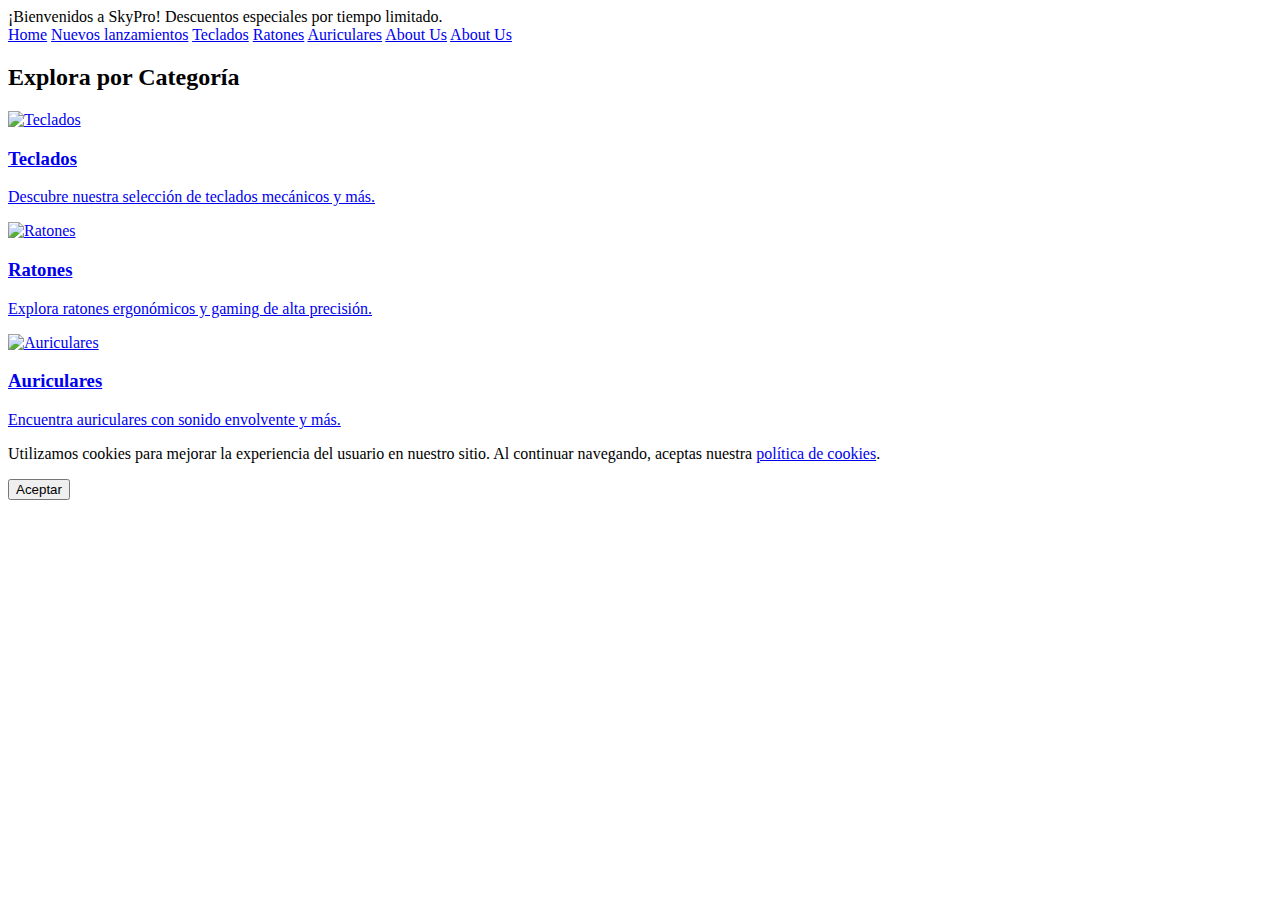
==== html/index.html @ 238f9be0 "web inicial" ====
<!DOCTYPE html>
<html lang="en">
<head>
    <meta charset="UTF-8">
    <meta name="viewport" content="width=device-width, initial-scale=1.0">
    <title>Skypro</title>
    <link rel="stylesheet" href="style.css">
</head>
<body>
    <div class="banner-dinamico">
        <span class="banner-text">¡Bienvenidos a SkyPro! Descuentos especiales por tiempo limitado.</span>
    </div>
    
    <div class="menu">
        <a href="index.html">Home</a>
        <a href="index.html">Nuevos lanzamientos</a>
        <a href="teclados.html">Teclados</a>
        <a href="ratones.html">Ratones</a>
        <a href="#auriculares">Auriculares</a>
        <a href="about.html">About Us</a>
        <a href="about.html">About Us</a>
    </div>
    
    <div class="categorias">
        <h2 class="titulo-categorias">Explora por Categoría</h2>
        <div class="contenedor-categorias">
            <a href="teclados.html" class="categoria">
                <img src="https://via.placeholder.com/200" alt="Teclados" class="imagen-categoria">
                <div class="overlay">
                    <h3>Teclados</h3>
                    <p>Descubre nuestra selección de teclados mecánicos y más.</p>
                </div>
            </a>
            <a href="ratones.html" class="categoria">
                <img src="ratonHome.png" alt="Ratones" class="imagen-raton">
                <div class="overlay">
                    <h3>Ratones</h3>
                    <p>Explora ratones ergonómicos y gaming de alta precisión.</p>
                </div>
            </a>
            <a href="auriculares.html" class="categoria">
                <img src="https://via.placeholder.com/200" alt="Auriculares" class="imagen-categoria">
                <div class="overlay">
                    <h3>Auriculares</h3>
                    <p>Encuentra auriculares con sonido envolvente y más.</p>
                </div>
            </a>
        </div>
        <div class="cookies-banner" id="cookies-banner">
            <p>
                Utilizamos cookies para mejorar la experiencia del usuario en nuestro sitio. 
                Al continuar navegando, aceptas nuestra <a href="cookies.html">política de cookies</a>.
            </p>
            <button id="accept-cookies">Aceptar</button>
        </div>
    </div>
    <script>
        function cerrarBanner() {
            document.querySelector('.banner-dinamico').style.display = 'none';
        }
    </script>
    <script>
     
        function setCookie(name, value, days) {
            const date = new Date();
            date.setTime(date.getTime() + (days * 24 * 60 * 60 * 1000));
            const expires = "expires=" + date.toUTCString();
            document.cookie = name + "=" + value + ";" + expires + ";path=/";
        }
    
        function getCookie(name) {
            const decodedCookie = decodeURIComponent(document.cookie);
            const cookies = decodedCookie.split(';');
            for (let i = 0; i < cookies.length; i++) {
                let c = cookies[i].trim();
                if (c.indexOf(name + "=") === 0) {
                    return c.substring(name.length + 1);
                }
            }
            return "";
        }
    
        document.addEventListener("DOMContentLoaded", () => {
            const cookiesBanner = document.getElementById("cookies-banner");
            const acceptCookiesButton = document.getElementById("accept-cookies");
    

            if (!getCookie("cookiesAccepted")) {
                cookiesBanner.style.display = "block";
            }

            acceptCookiesButton.addEventListener("click", () => {
                setCookie("cookiesAccepted", "true", 365);
                cookiesBanner.style.display = "none";
            });
        });
    </script>
    
</body>
</html>
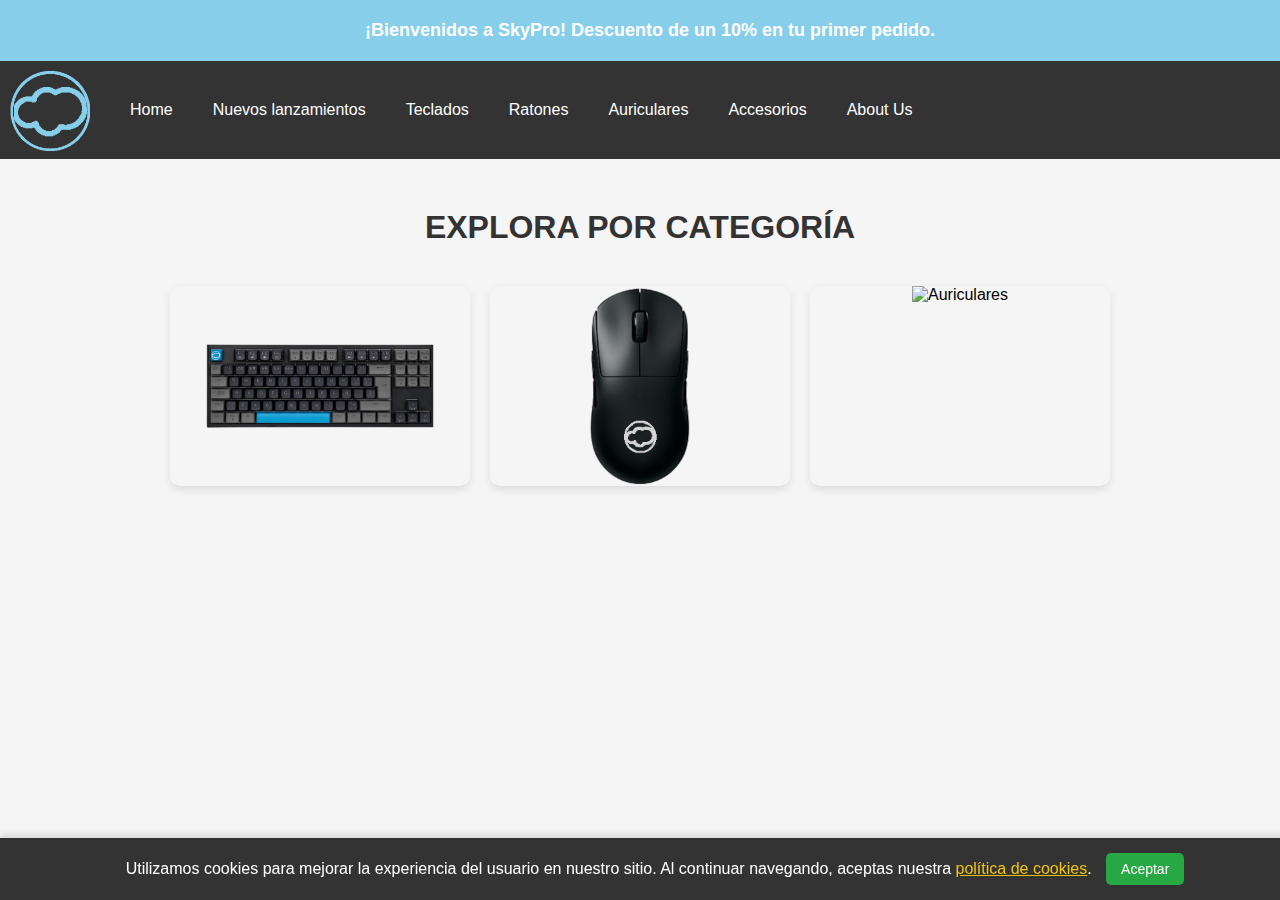
==== commit 2533ff2e: "apartados" ====
--- a/html/index.html
+++ b/html/index.html
@@ -4,20 +4,22 @@
     <meta charset="UTF-8">
     <meta name="viewport" content="width=device-width, initial-scale=1.0">
     <title>Skypro</title>
-    <link rel="stylesheet" href="style.css">
+    <link rel="stylesheet" href="/css/style.css">
 </head>
 <body>
     <div class="banner-dinamico">
-        <span class="banner-text">¡Bienvenidos a SkyPro! Descuentos especiales por tiempo limitado.</span>
+        <span class="banner-text">¡Bienvenidos a SkyPro! Descuento de un 10% en tu primer pedido.</span>
+
     </div>
     
     <div class="menu">
+        <img src="/img/Logo.png" alt="Logo" class="banner-imagen" href="index.html">
         <a href="index.html">Home</a>
-        <a href="index.html">Nuevos lanzamientos</a>
+        <a href="nuevosLanzamientos.html">Nuevos lanzamientos</a>
         <a href="teclados.html">Teclados</a>
         <a href="ratones.html">Ratones</a>
         <a href="#auriculares">Auriculares</a>
-        <a href="about.html">About Us</a>
+        <a href="accesorios.html">Accesorios</a>
         <a href="about.html">About Us</a>
     </div>
     
@@ -25,21 +27,21 @@
         <h2 class="titulo-categorias">Explora por Categoría</h2>
         <div class="contenedor-categorias">
             <a href="teclados.html" class="categoria">
-                <img src="https://via.placeholder.com/200" alt="Teclados" class="imagen-categoria">
+                <img src="/img/teclado.png" alt="Teclados" class="imagen-teclado">
                 <div class="overlay">
                     <h3>Teclados</h3>
                     <p>Descubre nuestra selección de teclados mecánicos y más.</p>
                 </div>
             </a>
             <a href="ratones.html" class="categoria">
-                <img src="ratonHome.png" alt="Ratones" class="imagen-raton">
+                <img src="/img/ratonHome.png" alt="Ratones" class="imagen-raton">
                 <div class="overlay">
                     <h3>Ratones</h3>
                     <p>Explora ratones ergonómicos y gaming de alta precisión.</p>
                 </div>
             </a>
             <a href="auriculares.html" class="categoria">
-                <img src="https://via.placeholder.com/200" alt="Auriculares" class="imagen-categoria">
+                <img src="https://via.placeholder.com/200" alt="Auriculares" class="imagen-auriculares">
                 <div class="overlay">
                     <h3>Auriculares</h3>
                     <p>Encuentra auriculares con sonido envolvente y más.</p>
@@ -54,11 +56,6 @@
             <button id="accept-cookies">Aceptar</button>
         </div>
     </div>
-    <script>
-        function cerrarBanner() {
-            document.querySelector('.banner-dinamico').style.display = 'none';
-        }
-    </script>
     <script>
      
         function setCookie(name, value, days) {
--- a/css/style.css
+++ b/css/style.css
@@ -0,0 +1,370 @@
+body {
+    font-family: Arial, sans-serif;
+    background-color: whitesmoke;
+    margin: 0;
+    padding: 0;
+}
+/* Contenedor principal de categorías */
+.categorias-productos {
+    margin: 50px auto;
+    text-align: center;
+    max-width: 1200px;
+}
+
+/* Título principal de categorías */
+.titulo-categorias {
+    font-size: 2.5em;
+    color: #333;
+    margin-bottom: 30px;
+    font-weight: bold;
+    text-transform: uppercase;
+}
+
+/* Contenedor de categorías en grid */
+.contenedor-categorias-productos {
+    display: grid;
+    grid-template-columns: repeat(auto-fit, minmax(280px, 1fr));
+    gap: 25px;
+    justify-content: center;
+}
+
+/* Estilo individual de cada categoría */
+.categoria-productos-productos {
+    position: relative;
+    width: 100%;
+    height: 220px;
+    overflow: hidden;
+    border-radius: 15px;
+    box-shadow: 0 5px 15px rgba(0, 0, 0, 0.15);
+    transition: transform 0.4s ease, box-shadow 0.4s ease;
+    text-decoration: none;
+    color: inherit;
+    background: linear-gradient(to bottom, rgba(0, 0, 0, 0.2), rgba(0, 0, 0, 0.5));
+}
+
+.categoria-productos:hover {
+    transform: scale(1.05);
+    box-shadow: 0 10px 25px rgba(0, 0, 0, 0.25);
+}
+
+/* Imagen dentro de la categoría */
+.imagen-raton-skypros600 {
+    margin-top: 10px;
+    width: 200px;
+    text-align: center;
+    
+    
+}
+.imagen-raton-skyproc300 {
+    margin-top: 20px;
+    width: 200px;
+    text-align: center;
+
+    
+    
+}
+
+.categoria:hover .imagen-teclado {
+    transform: scale(1.1);
+}
+
+/* Overlay para el efecto de información */
+.overlay-productos {
+    position: absolute;
+    top: 0;
+    left: 0;
+    right: 0;
+    bottom: 0;
+    background: rgba(0, 0, 0, 0.6);
+    display: flex;
+    flex-direction: column;
+    justify-content: center;
+    align-items: center;
+    opacity: 0;
+    transition: opacity 0.4s ease;
+    color: white;
+    padding: 15px;
+    text-align: center;
+}
+
+.categoria:hover .overlay-productos {
+    opacity: 1;
+}
+
+.overlay-productos h3 {
+    font-size: 1.8em;
+    font-weight: bold;
+    margin-bottom: 8px;
+}
+
+.overlay-productos p {
+    font-size: 1em;
+    line-height: 1.5;
+    max-width: 80%;
+}
+
+/*index.html*/
+.categorias {
+    margin: 50px 0;
+    text-align: center;
+}
+
+.titulo-categorias {
+    font-size: 2em;
+    color: #333;
+    margin-bottom: 20px;
+}
+
+.contenedor-categorias {
+    display: flex;
+    justify-content: center;
+    gap: 20px;
+    flex-wrap: wrap;
+}
+
+.categoria {
+    margin-top: 20px;
+    position: relative;
+    width: 300px;
+    height: 200px;
+    overflow: hidden;
+    border-radius: 10px;
+    box-shadow: 0 4px 8px rgba(0, 0, 0, 0.1);
+    transition: transform 0.3s ease, box-shadow 0.3s ease;
+    text-decoration: none;
+    color: inherit;
+}
+
+.categoria:hover {
+    transform: translateY(-5px);
+    box-shadow: 0 8px 16px rgba(0, 0, 0, 0.2);
+}
+
+.contenedor-ratones {
+    display: flex;
+    justify-content: center;
+    gap: 20px;
+    flex-wrap: wrap;
+}
+
+.imagen-teclado {
+    width: 100%;
+    height: 100%;
+    object-fit: cover;
+    display: block;
+}
+
+.imagen-raton{
+    width: 200px;
+    text-align: center;
+}
+
+
+.overlay {
+    position: absolute;
+    top: 0;
+    left: 0;
+    right: 0;
+    bottom: 0;
+    background: rgba(0, 0, 0, 0.5);
+    display: flex;
+    flex-direction: column;
+    justify-content: center;
+    align-items: center;
+    opacity: 0;
+    transition: opacity 0.3s ease;
+    color: white;
+    padding: 10px;
+}
+
+.categoria:hover .overlay {
+    opacity: 1;
+}
+
+.overlay h3 {
+    font-size: 1.5em;
+    margin-bottom: 10px;
+}
+
+.overlay p {
+    font-size: 1em;
+    text-align: center;
+}
+
+.encabezado {
+    text-align: center;
+    margin-bottom: 40px;
+}
+
+.titulo {
+    font-size: 2.5em;
+    color: #333;
+}
+
+.menu {
+    background-color: #333;
+    overflow: hidden;
+    top: 10px; 
+    width: 100%;
+    z-index: 2;
+}
+
+.menu a {
+    float: left;
+    display: block;
+    color: white;
+    text-align: center;
+    padding: 40px 20px;
+    text-decoration: none;
+}
+
+.menu a:hover {
+    background-color: #ddd;
+    color: black;
+}
+
+.menu img {
+    width: 80px;
+    float: left;
+    padding-right: 20px;
+    margin-top: 10px;
+    padding-left: 10px;
+}
+
+.contenido {
+    display: flex;
+    justify-content: space-between;
+    gap: 20px;
+}
+.banner-dinamico {
+    background-color: #87ceeb;
+    color: #fff;
+    text-align: center;
+    padding: 20px;
+    font-size: 18px;
+    font-weight: bold;
+    top: 0;
+    left: 0;
+    width: 100%;
+    z-index: 2;
+    animation: deslizarBanner 5s ease-in-out infinite alternate;
+
+}
+
+.banner-text {
+    display: inline-block;
+    margin-right: 20px;
+}
+
+@keyframes deslizarBanner {
+    0% {
+        transform: translateX(0);
+    }
+    50% {
+        transform: translateX(-20px);
+    }
+    100% {
+        transform: translateX(0);
+    }
+}
+
+.about {
+    margin-top: 40px;
+    padding: 20px;
+    background-color: #fff;
+    border-radius: 8px;
+    box-shadow: 0 4px 6px rgba(0, 0, 0, 0.1);
+}
+
+.about h2 {
+    font-size: 2em;
+    margin-bottom: 10px;
+}
+
+.about p {
+    font-size: 1em;
+    color: #666;
+    line-height: 1.6;
+}
+
+/* Estilos para la página de "Volver" */
+.volver {
+    display: block;
+    margin: 20px auto;
+    text-align: center;
+}
+
+.volver a {
+    text-decoration: none;
+    background-color: #007bff;
+    color: #fff;
+    padding: 10px 20px;
+    border-radius: 5px;
+    font-size: 1.2em;
+    transition: background-color 0.3s;
+}
+
+.volver a:hover {
+    background-color: #0056b3;
+}
+
+.cookies-banner {
+    position: fixed;
+    bottom: 0;
+    left: 0;
+    width: 100%;
+    background-color: #333;
+    color: white;
+    text-align: center;
+    padding: 15px;
+    box-shadow: 0 -4px 6px rgba(0, 0, 0, 0.1);
+    z-index: 10;
+    display: none;
+}
+
+.cookies-banner p {
+    margin: 0;
+    display: inline-block;
+    margin-right: 10px;
+}
+
+.cookies-banner a {
+    color: #f1c40f;
+    text-decoration: underline;
+}
+
+.cookies-banner button {
+    background-color: #28a745;
+    color: white;
+    border: none;
+    padding: 8px 15px;
+    cursor: pointer;
+    border-radius: 5px;
+    font-size: 14px;
+}
+
+.cookies-banner button:hover {
+    background-color: #218838;
+}
+
+@media (max-width: 768px) {
+    .contenido {
+        flex-direction: column; /* Coloca filtros y productos en una sola columna */
+    }
+
+    .filtros {
+        width: 100%; /* Ocupa todo el ancho */
+        margin-bottom: 20px;
+    }
+
+    .rejilla-productos {
+        width: 100%; /* También ocupa todo el ancho */
+        grid-template-columns: repeat(2, 1fr); /* 2 productos por fila */
+    }
+}
+
+@media (max-width: 480px) {
+    .rejilla-productos {
+        grid-template-columns: repeat(1, 1fr); /* 1 producto por fila */
+    }
+}
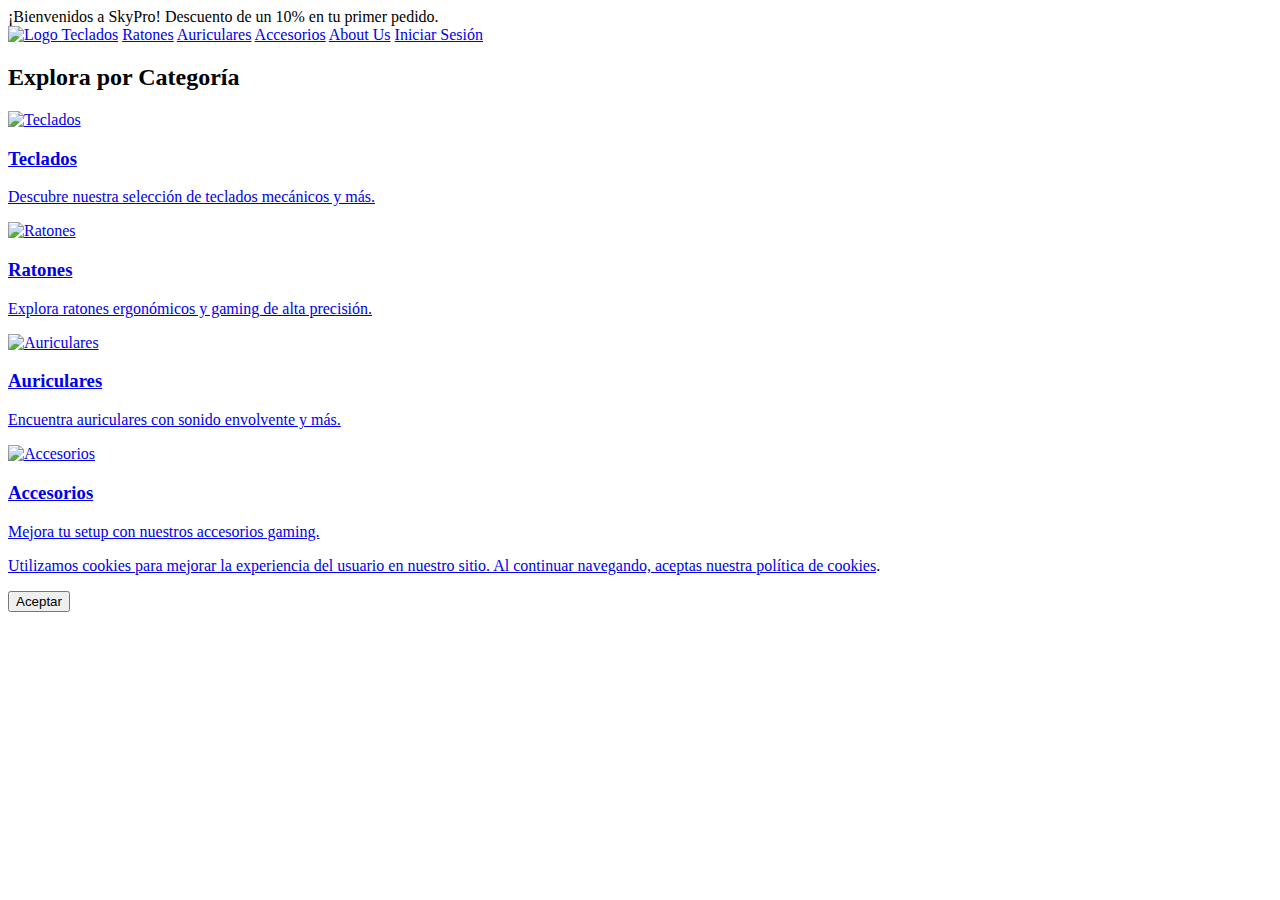
==== commit aea92f0b: "TrabajoFinal" ====
--- a/html/index.html
+++ b/html/index.html
@@ -4,7 +4,7 @@
     <meta charset="UTF-8">
     <meta name="viewport" content="width=device-width, initial-scale=1.0">
     <title>Skypro</title>
-    <link rel="stylesheet" href="/css/style.css">
+    <link rel="stylesheet" href="/Skypro/css/style.css">
 </head>
 <body>
     <div class="banner-dinamico">
@@ -13,41 +13,51 @@
     </div>
     
     <div class="menu">
-        <img src="/img/Logo.png" alt="Logo" class="banner-imagen" href="index.html">
-        <a href="index.html">Home</a>
-        <a href="nuevosLanzamientos.html">Nuevos lanzamientos</a>
+        <a href="index.html">
+            <img src="/Skypro/img/LogoAzul.png" alt="Logo" class="banner-imagen">
+        </a>
         <a href="teclados.html">Teclados</a>
         <a href="ratones.html">Ratones</a>
-        <a href="#auriculares">Auriculares</a>
+        <a href="auriculares.html">Auriculares</a>
         <a href="accesorios.html">Accesorios</a>
         <a href="about.html">About Us</a>
+        <a href="registro.html" class="login-button">Iniciar Sesión</a> 
     </div>
     
     <div class="categorias">
         <h2 class="titulo-categorias">Explora por Categoría</h2>
         <div class="contenedor-categorias">
             <a href="teclados.html" class="categoria">
-                <img src="/img/teclado.png" alt="Teclados" class="imagen-teclado">
+                <img src="/Skypro/img/teclado.png" alt="Teclados" class="imagen-teclado">
                 <div class="overlay">
                     <h3>Teclados</h3>
                     <p>Descubre nuestra selección de teclados mecánicos y más.</p>
                 </div>
             </a>
             <a href="ratones.html" class="categoria">
-                <img src="/img/ratonHome.png" alt="Ratones" class="imagen-raton">
+                <img src="/Skypro/img/ratonHome.png" alt="Ratones" class="imagen-raton">
                 <div class="overlay">
                     <h3>Ratones</h3>
                     <p>Explora ratones ergonómicos y gaming de alta precisión.</p>
                 </div>
             </a>
             <a href="auriculares.html" class="categoria">
-                <img src="https://via.placeholder.com/200" alt="Auriculares" class="imagen-auriculares">
+                <img src="/Skypro/img/cascos.png" alt="Auriculares" class="imagen-auriculares">
                 <div class="overlay">
                     <h3>Auriculares</h3>
                     <p>Encuentra auriculares con sonido envolvente y más.</p>
                 </div>
             </a>
+
+            <a href="accesorios.html" class="categoria">
+                <img src="/Skypro/img/grips.png" alt="Accesorios" class="imagen-accesorios">
+                <div class="overlay">
+                    <h3>Accesorios</h3>
+                    <p>Mejora tu setup con nuestros accesorios gaming.</p>
+                </div>
         </div>
+
+    
         <div class="cookies-banner" id="cookies-banner">
             <p>
                 Utilizamos cookies para mejorar la experiencia del usuario en nuestro sitio. 
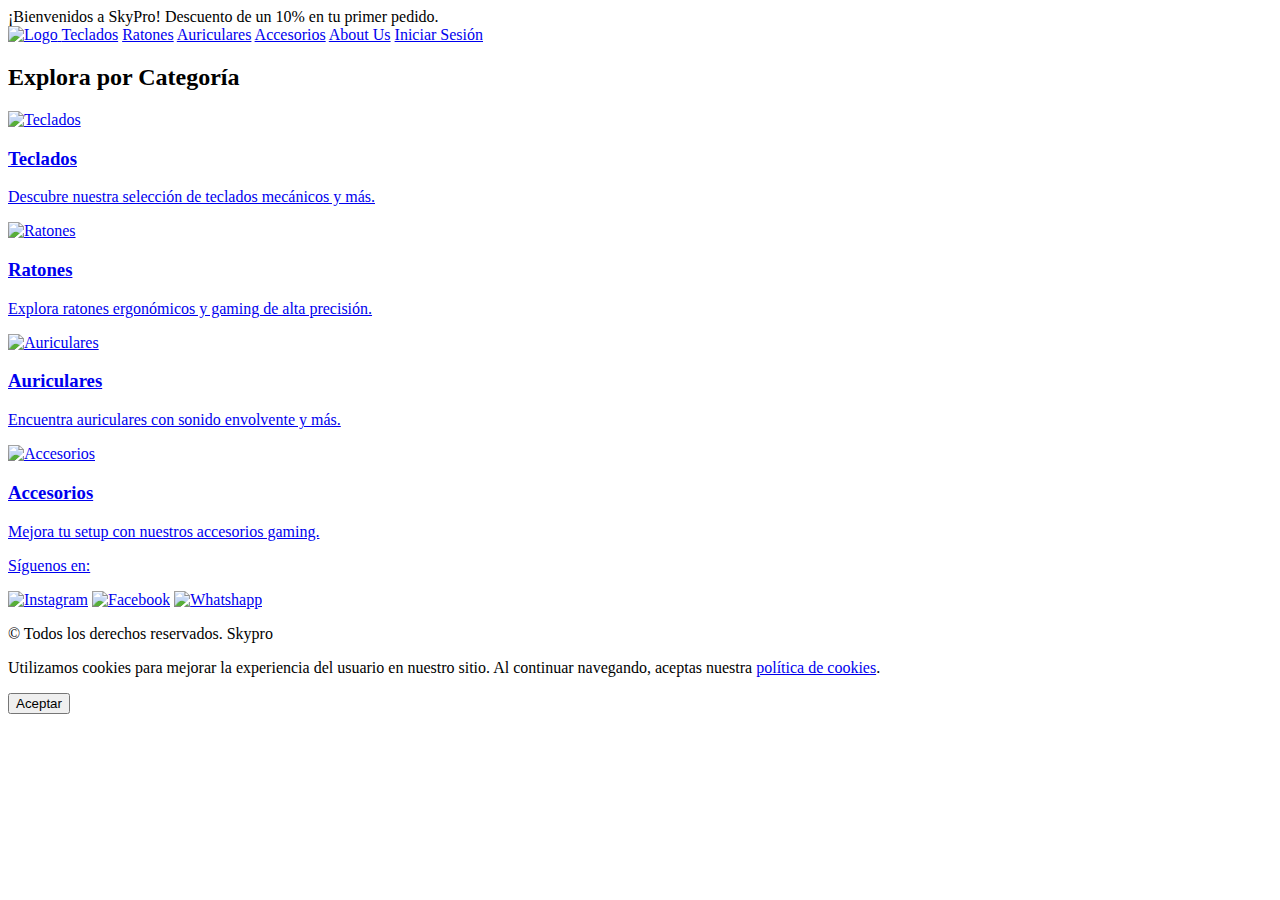
==== commit edf957aa: "jjhjl" ====
--- a/html/index.html
+++ b/html/index.html
@@ -57,6 +57,14 @@
                 </div>
         </div>
 
+        <div class="footer">
+            <p>Síguenos en:</p>
+            <a href="#"><img src="/Skypro/img/ig.png" alt="Instagram"></a>
+            <a href="#"><img src="/Skypro/img/fb.webp" alt="Facebook"></a>
+            <a href="#"><img src="/Skypro/img/wh.png" alt="Whatshapp"></a>
+            <p>&copy; Todos los derechos reservados. Skypro</p>
+        </div>
+
     
         <div class="cookies-banner" id="cookies-banner">
             <p>
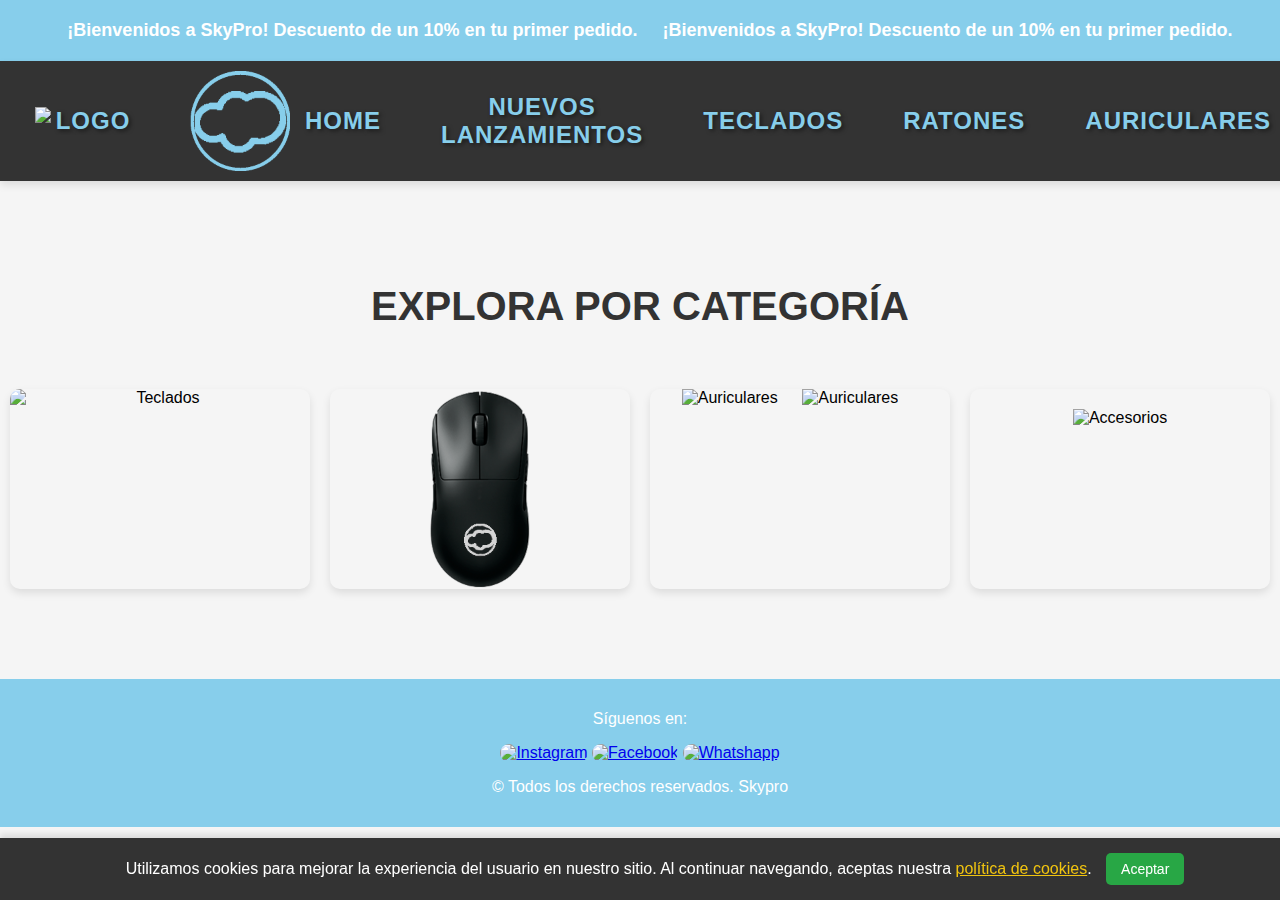
==== commit 6b2487bd: "Merge branch 'main' of https://github.com/HugoGali1/Skypro" ====
--- a/html/index.html
+++ b/html/index.html
@@ -4,10 +4,12 @@
     <meta charset="UTF-8">
     <meta name="viewport" content="width=device-width, initial-scale=1.0">
     <title>Skypro</title>
-    <link rel="stylesheet" href="/Skypro/css/style.css">
+    <link rel="stylesheet" href="/css/style.css">
 </head>
 <body>
     <div class="banner-dinamico">
+        <span class="banner-text">¡Bienvenidos a SkyPro! Descuento de un 10% en tu primer pedido.</span>
+
         <span class="banner-text">¡Bienvenidos a SkyPro! Descuento de un 10% en tu primer pedido.</span>
 
     </div>
@@ -16,12 +18,18 @@
         <a href="index.html">
             <img src="/Skypro/img/LogoAzul.png" alt="Logo" class="banner-imagen">
         </a>
+        <img src="/img/Logo.png" alt="Logo" class="banner-imagen" href="index.html">
+        <a href="index.html">Home</a>
+        <a href="nuevosLanzamientos.html">Nuevos lanzamientos</a>
         <a href="teclados.html">Teclados</a>
         <a href="ratones.html">Ratones</a>
         <a href="auriculares.html">Auriculares</a>
         <a href="accesorios.html">Accesorios</a>
         <a href="about.html">About Us</a>
         <a href="registro.html" class="login-button">Iniciar Sesión</a> 
+        <a href="#auriculares">Auriculares</a>
+        <a href="accesorios.html">Accesorios</a>
+        <a href="about.html">About Us</a>
     </div>
     
     <div class="categorias">
@@ -29,13 +37,14 @@
         <div class="contenedor-categorias">
             <a href="teclados.html" class="categoria">
                 <img src="/Skypro/img/teclado.png" alt="Teclados" class="imagen-teclado">
+                <img src="/img/teclado.png" alt="Teclados" class="imagen-teclado">
                 <div class="overlay">
                     <h3>Teclados</h3>
                     <p>Descubre nuestra selección de teclados mecánicos y más.</p>
                 </div>
             </a>
             <a href="ratones.html" class="categoria">
-                <img src="/Skypro/img/ratonHome.png" alt="Ratones" class="imagen-raton">
+                <img src="/img/ratonHome.png" alt="Ratones" class="imagen-raton">
                 <div class="overlay">
                     <h3>Ratones</h3>
                     <p>Explora ratones ergonómicos y gaming de alta precisión.</p>
@@ -43,6 +52,7 @@
             </a>
             <a href="auriculares.html" class="categoria">
                 <img src="/Skypro/img/cascos.png" alt="Auriculares" class="imagen-auriculares">
+                <img src="https://via.placeholder.com/200" alt="Auriculares" class="imagen-auriculares">
                 <div class="overlay">
                     <h3>Auriculares</h3>
                     <p>Encuentra auriculares con sonido envolvente y más.</p>
--- a/css/style.css
+++ b/css/style.css
@@ -0,0 +1,565 @@
+body {
+    font-family: Arial, sans-serif;
+    background-color: whitesmoke;
+    margin: 0;
+    padding: 0;
+}
+.categorias-productos {
+    margin: 50px auto;
+    text-align: center;
+    max-width: 1200px;
+}
+
+.titulo-categorias {
+    font-size: 2.5em !important; 
+    color: #fff; 
+    margin-bottom: 30px;
+    font-weight: bold;
+    text-transform: uppercase;
+    padding: 20px; 
+    display: inline-block; 
+}
+
+.categoria-productos-productos {
+    position: relative;
+    overflow: visible; /* Permite que los elementos salgan del contenedor */
+    border-radius: 15px;
+    box-shadow: 0 5px 15px rgba(0, 0, 0, 0.15);
+    transition: transform 0.4s ease, box-shadow 0.4s ease;
+    text-decoration: none;
+    color: inherit;
+    background: #fff;
+    padding: 20px;
+    display: flex;
+    flex-direction: row; /* Cambia a fila para alinear imagen y texto */
+    align-items: center;
+    margin-bottom: 20px; /* Añade espacio entre los productos */
+}
+
+.categoria-productos-productos img {
+    width: 200px; /* Ajusta el tamaño de la imagen */
+    height: auto;
+    border-radius: 10px;
+    margin-right: 20px; /* Añade espacio entre la imagen y el texto */
+}
+
+.descripcion-producto {
+    text-align: left; /* Alinea el texto a la izquierda */
+    background: #fff;
+    
+    padding: 40px;
+    border-radius: 10px;
+    box-shadow: 0 5px 15px rgba(0, 0, 0, 0.15);
+    flex: 1; /* Permite que el texto ocupe el espacio restante */
+    
+}
+
+.precio {
+    font-size: 1.5em;
+    font-weight: bold;
+    color: #333;
+    margin-right: 620px; /* Añade espacio entre el precio y el botón */
+}
+
+.descripcion-producto h3 {
+    font-size: 1.4em;
+    color: #333;
+    margin-bottom: 10px;
+}
+
+.descripcion-producto p {
+    font-size: 1em;
+    color: #666;
+    margin-bottom: 20px;
+}
+
+
+.imagen-raton-skypros600 {
+    margin-top: 10px;
+    width: 200px;
+    text-align: center;
+}
+
+.imagen-raton-skyproc300 {
+    margin-top: 20px;
+    width: 200px;
+    text-align: center;
+}
+
+.imagen-raton-skyf700 {
+    margin-top: -10px;
+    width: 170px !important; 
+    height: auto; 
+    text-align: center;
+    padding-right: 15px;
+    padding-left: 15px;
+}
+
+.imagen-teclado-skypros900 {
+    margin-top: 20px;
+    width: 200px ;
+    text-align: center;
+}
+
+.imagen-teclado-skyproc300 {
+    margin-top: 20px;
+    width: 150px !important;
+    text-align: right !important;
+    margin-right: 45px !important;
+    margin-left: 25px !important;
+    border-radius: 20px !important;
+}
+
+.imagen-teclado-skyprof200 {
+    margin-top: 20px;
+    width: 200px; 
+    text-align: center;
+}
+
+.categoria:hover .imagen-teclado {
+    transform: scale(1.1);
+}
+
+.overlay-productos {
+    position: absolute;
+    top: 0;
+    left: 0;
+    right: 0;
+    bottom: 0;
+    background: rgba(0, 0, 0, 0.6);
+    display: flex;
+    flex-direction: column;
+    justify-content: center;
+    align-items: center;
+    opacity: 0;
+    transition: opacity 0.4s ease;
+    color: white;
+    padding: 15px;
+    text-align: center;
+}
+
+.categoria:hover .overlay-productos {
+    opacity: 1;
+}
+
+.overlay-productos h3 {
+    font-size: 1.8em;
+    font-weight: bold;
+    margin-bottom: 8px;
+}
+
+.overlay-productos p {
+    font-size: 1em;
+    line-height: 1.5;
+    max-width: 80%;
+}
+
+
+.categorias {
+    margin: 50px 0;
+    text-align: center;
+}
+
+.titulo-categorias {
+    font-size: 2em;
+    color: #333;
+    margin-bottom: 20px;
+}
+
+.contenedor-categorias {
+    display: flex;
+    justify-content: center;
+    gap: 20px;
+    flex-wrap: wrap;
+}
+
+.categoria {
+    margin-top: 20px;
+    position: relative;
+    width: 300px;
+    height: 200px;
+    overflow: hidden;
+    border-radius: 10px;
+    box-shadow: 0 4px 8px rgba(0, 0, 0, 0.1);
+    transition: transform 0.3s ease, box-shadow 0.3s ease;
+    text-decoration: none;
+    color: inherit;
+}
+
+.categoria:hover {
+    transform: translateY(-5px);
+    box-shadow: 0 8px 16px rgba(0, 0, 0, 0.2);
+}
+
+.contenedor-ratones {
+    display: flex;
+    justify-content: center;
+    gap: 20px;
+    flex-wrap: wrap;
+}
+
+.imagen-teclado {
+    width: 100%;
+    height: 100%;
+    object-fit: cover;
+    display: block;
+}
+
+.imagen-raton{
+    width: 200px;
+    text-align: center;
+}
+.imagen-auriculares{
+    width: 150px;
+    text-align: center;
+    padding-right: 20px;
+}
+
+.imagen-accesorios{
+    width: 150px;
+    text-align: center;
+    padding-top: 20px;
+}
+
+
+.overlay {
+    position: absolute;
+    top: 0;
+    left: 0;
+    right: 0;
+    bottom: 0;
+    background: rgba(0, 0, 0, 0.5);
+    display: flex;
+    flex-direction: column;
+    justify-content: center;
+    align-items: center;
+    opacity: 0;
+    transition: opacity 0.3s ease;
+    color: white;
+    padding: 10px;
+}
+
+.categoria:hover .overlay {
+    opacity: 1;
+}
+
+.overlay h3 {
+    font-size: 1.5em;
+    margin-bottom: 10px;
+}
+
+.overlay p {
+    font-size: 1em;
+    text-align: center;
+}
+
+.encabezado {
+    text-align: center;
+    margin-bottom: 40px;
+}
+
+.titulo {
+    font-size: 2.5em;
+    color: #333;
+}
+
+.menu {
+    background-color: #333;
+    overflow: hidden;
+    top: 10px; 
+    width: 100%;
+    z-index: 2;
+    display: flex;
+    align-items: center;
+    justify-content: space-between;
+    padding: 10px 10px;
+    box-shadow: 0 4px 8px rgba(0, 0, 0, 0.1);
+}
+
+.menu a {
+    float: left;
+    display: block;
+    color: skyblue;
+    text-align: center;
+    padding: 0px 15px;
+    text-decoration: none;
+    transition: background-color 0.3s ease, color 0.3s ease, box-shadow 0.3s ease, transform 0.3s ease, border-radius 0.3s ease;
+    font-size: 1.5em;
+    font-family: 'Arial', sans-serif;
+    font-weight: bold;
+    text-transform: uppercase;
+    letter-spacing: 1px;
+    text-shadow: 2px 2px 4px rgba(0, 0, 0, 0.5);
+    margin-right: 30px;
+}
+
+.menu a:hover {
+    background-color: white; 
+    color: skyblue; 
+    border-radius: 20px;
+    box-shadow: 0 8px 8px rgba(0, 0, 0, 0.2); 
+    transform: scale(1.05); 
+}
+
+.menu .login-button {
+    border: 2px solid skyblue; 
+    padding: 10px 15px; 
+    border-radius: 5px; 
+    transition: background-color 0.3s ease, color 0.3s ease, border-color 0.3s ease;
+}
+
+.menu .login-button:hover {
+    background-color: skyblue; 
+    color: white; 
+    border-color: white; 
+}
+
+.menu img {
+    width: 100px;
+    float: left;
+    padding-right: 0px;
+    padding-left: 10px;
+}
+
+.contenido {
+    display: flex;
+    justify-content: space-between;
+    gap: 20px;
+}
+.banner-dinamico {
+    background-color: skyblue;
+    color: #fff;
+    text-align: center;
+    padding: 20px;
+    font-size: 18px;
+    font-weight: bold;
+    top: 0;
+    left: 0;
+    width: 100%;
+    z-index: 2;
+    animation: deslizarBanner 5s ease-in-out infinite alternate;
+
+}
+
+.pago {
+    margin: 50px auto;
+    max-width: 600px;
+    background: #fff;
+    border: 1px solid #ddd;
+    border-radius: 10px;
+    box-shadow: 0 5px 15px rgba(0, 0, 0, 0.15);
+    padding: 20px;
+    z-index: 1000;
+}
+
+.pago h2 {
+    font-size: 1.5em;
+    margin-bottom: 10px;
+}
+
+.detalle-producto {
+    margin-bottom: 20px;
+}
+
+.detalle-producto p {
+    font-size: 1.2em;
+    margin: 5px 0;
+}
+
+form label {
+    display: block;
+    margin-bottom: 5px;
+    font-weight: bold;
+}
+
+form input {
+    width: 100%;
+    padding: 10px;
+    margin-bottom: 10px;
+    border: 1px solid #ddd;
+    border-radius: 5px;
+}
+
+.btn-pagar {
+    background-color: #007bff;
+    color: white;
+    border: none;
+    padding: 10px 15px;
+    border-radius: 5px;
+    cursor: pointer;
+    transition: background-color 0.3s ease;
+}
+
+.btn-pagar:hover {
+    background-color: #0056b3;
+}
+
+.btn-comprar {
+    background-color: #28a745; 
+    color: white; 
+    border: none; 
+    padding: 10px 20px; 
+    border-radius: 5px; 
+    cursor: pointer; 
+    font-size: 1em; 
+    transition: background-color 0.3s ease, transform 0.3s ease; 
+}
+
+.btn-comprar:hover {
+    background-color: #218838; 
+    transform: scale(1.05); 
+}
+
+.banner-text {
+    display: inline-block;
+    margin-right: 20px;
+}
+
+@keyframes deslizarBanner {
+    0% {
+        transform: translateX(0);
+    }
+    50% {
+        transform: translateX(-20px);
+    }
+    100% {
+        transform: translateX(0);
+    }
+}
+
+.about-us {
+    background-color: #f9f9f9;
+    padding: 20px;
+    border-radius: 8px;
+    box-shadow: 0 4px 6px rgba(0, 0, 0, 0.1);
+    margin: 20px auto;
+    max-width: 800px;
+}
+
+.about-us .titulo {
+    font-size: 2.5em;
+    color: #333;
+    margin-bottom: 20px;
+}
+
+.about-us .texto {
+    font-size: 1.2em;
+    line-height: 1.6;
+    color: #666;
+}
+
+.about-us .volver a {
+    display: inline-block;
+    margin-top: 20px;
+    text-decoration: none;
+    background-color: #007bff;
+    color: #fff;
+    padding: 10px 20px;
+    border-radius: 5px;
+    transition: background-color 0.3s;
+}
+
+.about-us .volver a:hover {
+    background-color: #0056b3;
+}
+
+.cookies-banner {
+    position: fixed;
+    bottom: 0;
+    left: 0;
+    width: 100%;
+    background-color: #333;
+    color: white;
+    text-align: center;
+    padding: 15px;
+    box-shadow: 0 -4px 6px rgba(0, 0, 0, 0.1);
+    z-index: 10;
+    display: none;
+}
+
+.cookies-banner p {
+    margin: 0;
+    display: inline-block;
+    margin-right: 10px;
+}
+
+.cookies-banner a {
+    color: #f1c40f;
+    text-decoration: underline;
+}
+
+.cookies-banner button {
+    background-color: #28a745;
+    color: white;
+    border: none;
+    padding: 8px 15px;
+    cursor: pointer;
+    border-radius: 5px;
+    font-size: 14px;
+}
+
+.cookies-banner button:hover {
+    background-color: #218838;
+}
+
+.menu .carrito-button {
+    border: 2px solid skyblue; 
+    padding: 10px 10px; 
+    border-radius: 50px; 
+    transition: background-color 0.3s ease, color 0.3s ease, border-color 0.3s ease;
+    margin-right: 30px;
+}
+
+.menu .carrito-button:hover {
+    background-color: skyblue; 
+    color: white;
+    border-color: white; 
+}
+
+
+.total {
+    font-size: 1.2em;
+    font-weight: bold;
+    margin-bottom: 10px;
+}
+
+.footer{
+    text-align: center;
+    background-color: skyblue; 
+    padding: 15px;
+    margin-top: 90px;
+    }
+    
+    .footer img{
+        border-radius: 20px;
+        height: 30px;
+        border: white;
+    }
+    
+    .footer p{
+        color: white;
+    }
+    
+    
+
+@media (max-width: 768px) {
+    .contenido {
+        flex-direction: column; 
+    }
+
+    .filtros {
+        width: 100%; 
+        margin-bottom: 20px;
+    }
+
+    .rejilla-productos {
+        width: 100%; 
+        grid-template-columns: repeat(2, 1fr); 
+    }
+}
+
+@media (max-width: 480px) {
+    .rejilla-productos {
+        grid-template-columns: repeat(1, 1fr); 
+    }
+}
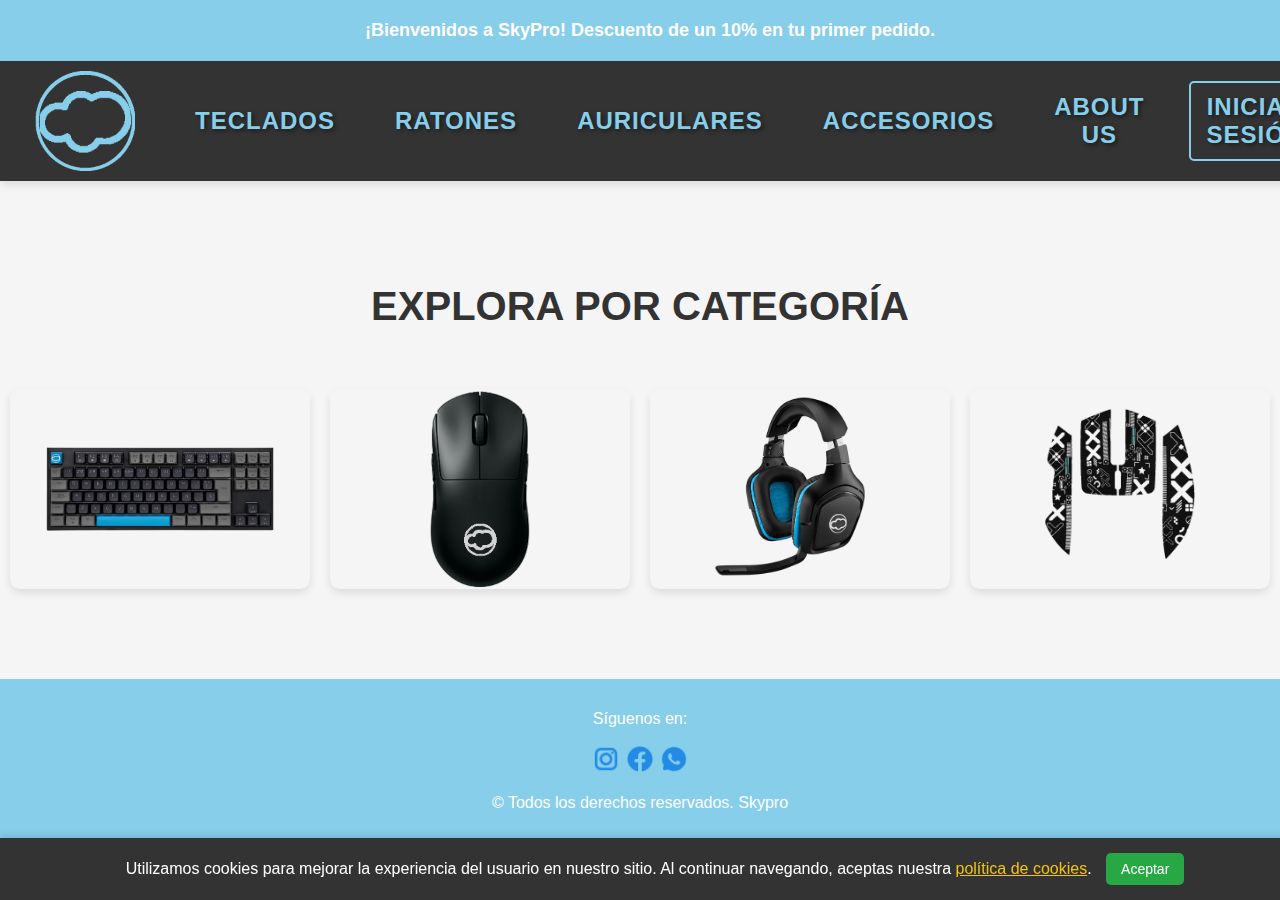
==== commit 9fc7cc3b: "Add files via upload" ====
--- a/html/index.html
+++ b/html/index.html
@@ -1,125 +1,114 @@
-<!DOCTYPE html>
-<html lang="en">
-<head>
-    <meta charset="UTF-8">
-    <meta name="viewport" content="width=device-width, initial-scale=1.0">
-    <title>Skypro</title>
-    <link rel="stylesheet" href="/css/style.css">
-</head>
-<body>
-    <div class="banner-dinamico">
-        <span class="banner-text">¡Bienvenidos a SkyPro! Descuento de un 10% en tu primer pedido.</span>
-
-        <span class="banner-text">¡Bienvenidos a SkyPro! Descuento de un 10% en tu primer pedido.</span>
-
-    </div>
-    
-    <div class="menu">
-        <a href="index.html">
-            <img src="/Skypro/img/LogoAzul.png" alt="Logo" class="banner-imagen">
-        </a>
-        <img src="/img/Logo.png" alt="Logo" class="banner-imagen" href="index.html">
-        <a href="index.html">Home</a>
-        <a href="nuevosLanzamientos.html">Nuevos lanzamientos</a>
-        <a href="teclados.html">Teclados</a>
-        <a href="ratones.html">Ratones</a>
-        <a href="auriculares.html">Auriculares</a>
-        <a href="accesorios.html">Accesorios</a>
-        <a href="about.html">About Us</a>
-        <a href="registro.html" class="login-button">Iniciar Sesión</a> 
-        <a href="#auriculares">Auriculares</a>
-        <a href="accesorios.html">Accesorios</a>
-        <a href="about.html">About Us</a>
-    </div>
-    
-    <div class="categorias">
-        <h2 class="titulo-categorias">Explora por Categoría</h2>
-        <div class="contenedor-categorias">
-            <a href="teclados.html" class="categoria">
-                <img src="/Skypro/img/teclado.png" alt="Teclados" class="imagen-teclado">
-                <img src="/img/teclado.png" alt="Teclados" class="imagen-teclado">
-                <div class="overlay">
-                    <h3>Teclados</h3>
-                    <p>Descubre nuestra selección de teclados mecánicos y más.</p>
-                </div>
-            </a>
-            <a href="ratones.html" class="categoria">
-                <img src="/img/ratonHome.png" alt="Ratones" class="imagen-raton">
-                <div class="overlay">
-                    <h3>Ratones</h3>
-                    <p>Explora ratones ergonómicos y gaming de alta precisión.</p>
-                </div>
-            </a>
-            <a href="auriculares.html" class="categoria">
-                <img src="/Skypro/img/cascos.png" alt="Auriculares" class="imagen-auriculares">
-                <img src="https://via.placeholder.com/200" alt="Auriculares" class="imagen-auriculares">
-                <div class="overlay">
-                    <h3>Auriculares</h3>
-                    <p>Encuentra auriculares con sonido envolvente y más.</p>
-                </div>
-            </a>
-
-            <a href="accesorios.html" class="categoria">
-                <img src="/Skypro/img/grips.png" alt="Accesorios" class="imagen-accesorios">
-                <div class="overlay">
-                    <h3>Accesorios</h3>
-                    <p>Mejora tu setup con nuestros accesorios gaming.</p>
-                </div>
-        </div>
-
-        <div class="footer">
-            <p>Síguenos en:</p>
-            <a href="#"><img src="/Skypro/img/ig.png" alt="Instagram"></a>
-            <a href="#"><img src="/Skypro/img/fb.webp" alt="Facebook"></a>
-            <a href="#"><img src="/Skypro/img/wh.png" alt="Whatshapp"></a>
-            <p>&copy; Todos los derechos reservados. Skypro</p>
-        </div>
-
-    
-        <div class="cookies-banner" id="cookies-banner">
-            <p>
-                Utilizamos cookies para mejorar la experiencia del usuario en nuestro sitio. 
-                Al continuar navegando, aceptas nuestra <a href="cookies.html">política de cookies</a>.
-            </p>
-            <button id="accept-cookies">Aceptar</button>
-        </div>
-    </div>
-    <script>
-     
-        function setCookie(name, value, days) {
-            const date = new Date();
-            date.setTime(date.getTime() + (days * 24 * 60 * 60 * 1000));
-            const expires = "expires=" + date.toUTCString();
-            document.cookie = name + "=" + value + ";" + expires + ";path=/";
-        }
-    
-        function getCookie(name) {
-            const decodedCookie = decodeURIComponent(document.cookie);
-            const cookies = decodedCookie.split(';');
-            for (let i = 0; i < cookies.length; i++) {
-                let c = cookies[i].trim();
-                if (c.indexOf(name + "=") === 0) {
-                    return c.substring(name.length + 1);
-                }
-            }
-            return "";
-        }
-    
-        document.addEventListener("DOMContentLoaded", () => {
-            const cookiesBanner = document.getElementById("cookies-banner");
-            const acceptCookiesButton = document.getElementById("accept-cookies");
-    
-
-            if (!getCookie("cookiesAccepted")) {
-                cookiesBanner.style.display = "block";
-            }
-
-            acceptCookiesButton.addEventListener("click", () => {
-                setCookie("cookiesAccepted", "true", 365);
-                cookiesBanner.style.display = "none";
-            });
-        });
-    </script>
-    
-</body>
-</html>
+<!DOCTYPE html>
+<html lang="en">
+<head>
+    <meta charset="UTF-8">
+    <meta name="viewport" content="width=device-width, initial-scale=1.0">
+    <title>Skypro</title>
+    <link rel="stylesheet" href="/css/style.css">
+</head>
+<body>
+    <div class="banner-dinamico">
+        <span class="banner-text">¡Bienvenidos a SkyPro! Descuento de un 10% en tu primer pedido.</span>
+
+    </div>
+    
+    <div class="menu">
+        <a href="index.html">
+            <img src="/img/LogoAzul.png" alt="Logo" class="banner-imagen">
+        </a>
+        <a href="teclados.html">Teclados</a>
+        <a href="ratones.html">Ratones</a>
+        <a href="auriculares.html">Auriculares</a>
+        <a href="accesorios.html">Accesorios</a>
+        <a href="about.html">About Us</a>
+        <a href="registro.html" class="login-button">Iniciar Sesión</a> 
+    </div>
+    
+    <div class="categorias">
+        <h2 class="titulo-categorias">Explora por Categoría</h2>
+        <div class="contenedor-categorias">
+            <a href="teclados.html" class="categoria">
+                <img src="/img/teclado.png" alt="Teclados" class="imagen-teclado">
+                <div class="overlay">
+                    <h3>Teclados</h3>
+                    <p>Descubre nuestra selección de teclados mecánicos y más.</p>
+                </div>
+            </a>
+            <a href="ratones.html" class="categoria">
+                <img src="/img/ratonHome.png" alt="Ratones" class="imagen-raton">
+                <div class="overlay">
+                    <h3>Ratones</h3>
+                    <p>Explora ratones ergonómicos y gaming de alta precisión.</p>
+                </div>
+            </a>
+            <a href="auriculares.html" class="categoria">
+                <img src="/img/cascos.png" alt="Auriculares" class="imagen-auriculares">
+                <div class="overlay">
+                    <h3>Auriculares</h3>
+                    <p>Encuentra auriculares con sonido envolvente y más.</p>
+                </div>
+            </a>
+
+            <a href="accesorios.html" class="categoria">
+                <img src="/img/grips.png" alt="Accesorios" class="imagen-accesorios">
+                <div class="overlay">
+                    <h3>Accesorios</h3>
+                    <p>Mejora tu setup con nuestros accesorios gaming.</p>
+                </div>
+        </div>
+
+        <div class="footer">
+            <p>Síguenos en:</p>
+            <a href="#"><img src="/img/ig.png" alt="Instagram"></a>
+            <a href="#"><img src="/img/fb.png" alt="Facebook"></a>
+            <a href="#"><img src="/img/wh.png" alt="Whatshapp"></a>
+            <p>&copy; Todos los derechos reservados. Skypro</p>
+        </div>
+    
+        <div class="cookies-banner" id="cookies-banner">
+            <p>
+                Utilizamos cookies para mejorar la experiencia del usuario en nuestro sitio. 
+                Al continuar navegando, aceptas nuestra <a href="cookies.html">política de cookies</a>.
+            </p>
+            <button id="accept-cookies">Aceptar</button>
+        </div>
+    </div>
+    <script>
+     
+        function setCookie(name, value, days) {
+            const date = new Date();
+            date.setTime(date.getTime() + (days * 24 * 60 * 60 * 1000));
+            const expires = "expires=" + date.toUTCString();
+            document.cookie = name + "=" + value + ";" + expires + ";path=/";
+        }
+    
+        function getCookie(name) {
+            const decodedCookie = decodeURIComponent(document.cookie);
+            const cookies = decodedCookie.split(';');
+            for (let i = 0; i < cookies.length; i++) {
+                let c = cookies[i].trim();
+                if (c.indexOf(name + "=") === 0) {
+                    return c.substring(name.length + 1);
+                }
+            }
+            return "";
+        }
+    
+        document.addEventListener("DOMContentLoaded", () => {
+            const cookiesBanner = document.getElementById("cookies-banner");
+            const acceptCookiesButton = document.getElementById("accept-cookies");
+    
+
+            if (!getCookie("cookiesAccepted")) {
+                cookiesBanner.style.display = "block";
+            }
+
+            acceptCookiesButton.addEventListener("click", () => {
+                setCookie("cookiesAccepted", "true", 365);
+                cookiesBanner.style.display = "none";
+            });
+        });
+    </script>
+    
+</body>
+</html>
--- a/css/style.css
+++ b/css/style.css
@@ -1,565 +1,568 @@
-body {
-    font-family: Arial, sans-serif;
-    background-color: whitesmoke;
-    margin: 0;
-    padding: 0;
-}
-.categorias-productos {
-    margin: 50px auto;
-    text-align: center;
-    max-width: 1200px;
-}
-
-.titulo-categorias {
-    font-size: 2.5em !important; 
-    color: #fff; 
-    margin-bottom: 30px;
-    font-weight: bold;
-    text-transform: uppercase;
-    padding: 20px; 
-    display: inline-block; 
-}
-
-.categoria-productos-productos {
-    position: relative;
-    overflow: visible; /* Permite que los elementos salgan del contenedor */
-    border-radius: 15px;
-    box-shadow: 0 5px 15px rgba(0, 0, 0, 0.15);
-    transition: transform 0.4s ease, box-shadow 0.4s ease;
-    text-decoration: none;
-    color: inherit;
-    background: #fff;
-    padding: 20px;
-    display: flex;
-    flex-direction: row; /* Cambia a fila para alinear imagen y texto */
-    align-items: center;
-    margin-bottom: 20px; /* Añade espacio entre los productos */
-}
-
-.categoria-productos-productos img {
-    width: 200px; /* Ajusta el tamaño de la imagen */
-    height: auto;
-    border-radius: 10px;
-    margin-right: 20px; /* Añade espacio entre la imagen y el texto */
-}
-
-.descripcion-producto {
-    text-align: left; /* Alinea el texto a la izquierda */
-    background: #fff;
-    
-    padding: 40px;
-    border-radius: 10px;
-    box-shadow: 0 5px 15px rgba(0, 0, 0, 0.15);
-    flex: 1; /* Permite que el texto ocupe el espacio restante */
-    
-}
-
-.precio {
-    font-size: 1.5em;
-    font-weight: bold;
-    color: #333;
-    margin-right: 620px; /* Añade espacio entre el precio y el botón */
-}
-
-.descripcion-producto h3 {
-    font-size: 1.4em;
-    color: #333;
-    margin-bottom: 10px;
-}
-
-.descripcion-producto p {
-    font-size: 1em;
-    color: #666;
-    margin-bottom: 20px;
-}
-
-
-.imagen-raton-skypros600 {
-    margin-top: 10px;
-    width: 200px;
-    text-align: center;
-}
-
-.imagen-raton-skyproc300 {
-    margin-top: 20px;
-    width: 200px;
-    text-align: center;
-}
-
-.imagen-raton-skyf700 {
-    margin-top: -10px;
-    width: 170px !important; 
-    height: auto; 
-    text-align: center;
-    padding-right: 15px;
-    padding-left: 15px;
-}
-
-.imagen-teclado-skypros900 {
-    margin-top: 20px;
-    width: 200px ;
-    text-align: center;
-}
-
-.imagen-teclado-skyproc300 {
-    margin-top: 20px;
-    width: 150px !important;
-    text-align: right !important;
-    margin-right: 45px !important;
-    margin-left: 25px !important;
-    border-radius: 20px !important;
-}
-
-.imagen-teclado-skyprof200 {
-    margin-top: 20px;
-    width: 200px; 
-    text-align: center;
-}
-
-.categoria:hover .imagen-teclado {
-    transform: scale(1.1);
-}
-
-.overlay-productos {
-    position: absolute;
-    top: 0;
-    left: 0;
-    right: 0;
-    bottom: 0;
-    background: rgba(0, 0, 0, 0.6);
-    display: flex;
-    flex-direction: column;
-    justify-content: center;
-    align-items: center;
-    opacity: 0;
-    transition: opacity 0.4s ease;
-    color: white;
-    padding: 15px;
-    text-align: center;
-}
-
-.categoria:hover .overlay-productos {
-    opacity: 1;
-}
-
-.overlay-productos h3 {
-    font-size: 1.8em;
-    font-weight: bold;
-    margin-bottom: 8px;
-}
-
-.overlay-productos p {
-    font-size: 1em;
-    line-height: 1.5;
-    max-width: 80%;
-}
-
-
-.categorias {
-    margin: 50px 0;
-    text-align: center;
-}
-
-.titulo-categorias {
-    font-size: 2em;
-    color: #333;
-    margin-bottom: 20px;
-}
-
-.contenedor-categorias {
-    display: flex;
-    justify-content: center;
-    gap: 20px;
-    flex-wrap: wrap;
-}
-
-.categoria {
-    margin-top: 20px;
-    position: relative;
-    width: 300px;
-    height: 200px;
-    overflow: hidden;
-    border-radius: 10px;
-    box-shadow: 0 4px 8px rgba(0, 0, 0, 0.1);
-    transition: transform 0.3s ease, box-shadow 0.3s ease;
-    text-decoration: none;
-    color: inherit;
-}
-
-.categoria:hover {
-    transform: translateY(-5px);
-    box-shadow: 0 8px 16px rgba(0, 0, 0, 0.2);
-}
-
-.contenedor-ratones {
-    display: flex;
-    justify-content: center;
-    gap: 20px;
-    flex-wrap: wrap;
-}
-
-.imagen-teclado {
-    width: 100%;
-    height: 100%;
-    object-fit: cover;
-    display: block;
-}
-
-.imagen-raton{
-    width: 200px;
-    text-align: center;
-}
-.imagen-auriculares{
-    width: 150px;
-    text-align: center;
-    padding-right: 20px;
-}
-
-.imagen-accesorios{
-    width: 150px;
-    text-align: center;
-    padding-top: 20px;
-}
-
-
-.overlay {
-    position: absolute;
-    top: 0;
-    left: 0;
-    right: 0;
-    bottom: 0;
-    background: rgba(0, 0, 0, 0.5);
-    display: flex;
-    flex-direction: column;
-    justify-content: center;
-    align-items: center;
-    opacity: 0;
-    transition: opacity 0.3s ease;
-    color: white;
-    padding: 10px;
-}
-
-.categoria:hover .overlay {
-    opacity: 1;
-}
-
-.overlay h3 {
-    font-size: 1.5em;
-    margin-bottom: 10px;
-}
-
-.overlay p {
-    font-size: 1em;
-    text-align: center;
-}
-
-.encabezado {
-    text-align: center;
-    margin-bottom: 40px;
-}
-
-.titulo {
-    font-size: 2.5em;
-    color: #333;
-}
-
-.menu {
-    background-color: #333;
-    overflow: hidden;
-    top: 10px; 
-    width: 100%;
-    z-index: 2;
-    display: flex;
-    align-items: center;
-    justify-content: space-between;
-    padding: 10px 10px;
-    box-shadow: 0 4px 8px rgba(0, 0, 0, 0.1);
-}
-
-.menu a {
-    float: left;
-    display: block;
-    color: skyblue;
-    text-align: center;
-    padding: 0px 15px;
-    text-decoration: none;
-    transition: background-color 0.3s ease, color 0.3s ease, box-shadow 0.3s ease, transform 0.3s ease, border-radius 0.3s ease;
-    font-size: 1.5em;
-    font-family: 'Arial', sans-serif;
-    font-weight: bold;
-    text-transform: uppercase;
-    letter-spacing: 1px;
-    text-shadow: 2px 2px 4px rgba(0, 0, 0, 0.5);
-    margin-right: 30px;
-}
-
-.menu a:hover {
-    background-color: white; 
-    color: skyblue; 
-    border-radius: 20px;
-    box-shadow: 0 8px 8px rgba(0, 0, 0, 0.2); 
-    transform: scale(1.05); 
-}
-
-.menu .login-button {
-    border: 2px solid skyblue; 
-    padding: 10px 15px; 
-    border-radius: 5px; 
-    transition: background-color 0.3s ease, color 0.3s ease, border-color 0.3s ease;
-}
-
-.menu .login-button:hover {
-    background-color: skyblue; 
-    color: white; 
-    border-color: white; 
-}
-
-.menu img {
-    width: 100px;
-    float: left;
-    padding-right: 0px;
-    padding-left: 10px;
-}
-
-.contenido {
-    display: flex;
-    justify-content: space-between;
-    gap: 20px;
-}
-.banner-dinamico {
-    background-color: skyblue;
-    color: #fff;
-    text-align: center;
-    padding: 20px;
-    font-size: 18px;
-    font-weight: bold;
-    top: 0;
-    left: 0;
-    width: 100%;
-    z-index: 2;
-    animation: deslizarBanner 5s ease-in-out infinite alternate;
-
-}
-
-.pago {
-    margin: 50px auto;
-    max-width: 600px;
-    background: #fff;
-    border: 1px solid #ddd;
-    border-radius: 10px;
-    box-shadow: 0 5px 15px rgba(0, 0, 0, 0.15);
-    padding: 20px;
-    z-index: 1000;
-}
-
-.pago h2 {
-    font-size: 1.5em;
-    margin-bottom: 10px;
-}
-
-.detalle-producto {
-    margin-bottom: 20px;
-}
-
-.detalle-producto p {
-    font-size: 1.2em;
-    margin: 5px 0;
-}
-
-form label {
-    display: block;
-    margin-bottom: 5px;
-    font-weight: bold;
-}
-
-form input {
-    width: 100%;
-    padding: 10px;
-    margin-bottom: 10px;
-    border: 1px solid #ddd;
-    border-radius: 5px;
-}
-
-.btn-pagar {
-    background-color: #007bff;
-    color: white;
-    border: none;
-    padding: 10px 15px;
-    border-radius: 5px;
-    cursor: pointer;
-    transition: background-color 0.3s ease;
-}
-
-.btn-pagar:hover {
-    background-color: #0056b3;
-}
-
-.btn-comprar {
-    background-color: #28a745; 
-    color: white; 
-    border: none; 
-    padding: 10px 20px; 
-    border-radius: 5px; 
-    cursor: pointer; 
-    font-size: 1em; 
-    transition: background-color 0.3s ease, transform 0.3s ease; 
-}
-
-.btn-comprar:hover {
-    background-color: #218838; 
-    transform: scale(1.05); 
-}
-
-.banner-text {
-    display: inline-block;
-    margin-right: 20px;
-}
-
-@keyframes deslizarBanner {
-    0% {
-        transform: translateX(0);
-    }
-    50% {
-        transform: translateX(-20px);
-    }
-    100% {
-        transform: translateX(0);
-    }
-}
-
-.about-us {
-    background-color: #f9f9f9;
-    padding: 20px;
-    border-radius: 8px;
-    box-shadow: 0 4px 6px rgba(0, 0, 0, 0.1);
-    margin: 20px auto;
-    max-width: 800px;
-}
-
-.about-us .titulo {
-    font-size: 2.5em;
-    color: #333;
-    margin-bottom: 20px;
-}
-
-.about-us .texto {
-    font-size: 1.2em;
-    line-height: 1.6;
-    color: #666;
-}
-
-.about-us .volver a {
-    display: inline-block;
-    margin-top: 20px;
-    text-decoration: none;
-    background-color: #007bff;
-    color: #fff;
-    padding: 10px 20px;
-    border-radius: 5px;
-    transition: background-color 0.3s;
-}
-
-.about-us .volver a:hover {
-    background-color: #0056b3;
-}
-
-.cookies-banner {
-    position: fixed;
-    bottom: 0;
-    left: 0;
-    width: 100%;
-    background-color: #333;
-    color: white;
-    text-align: center;
-    padding: 15px;
-    box-shadow: 0 -4px 6px rgba(0, 0, 0, 0.1);
-    z-index: 10;
-    display: none;
-}
-
-.cookies-banner p {
-    margin: 0;
-    display: inline-block;
-    margin-right: 10px;
-}
-
-.cookies-banner a {
-    color: #f1c40f;
-    text-decoration: underline;
-}
-
-.cookies-banner button {
-    background-color: #28a745;
-    color: white;
-    border: none;
-    padding: 8px 15px;
-    cursor: pointer;
-    border-radius: 5px;
-    font-size: 14px;
-}
-
-.cookies-banner button:hover {
-    background-color: #218838;
-}
-
-.menu .carrito-button {
-    border: 2px solid skyblue; 
-    padding: 10px 10px; 
-    border-radius: 50px; 
-    transition: background-color 0.3s ease, color 0.3s ease, border-color 0.3s ease;
-    margin-right: 30px;
-}
-
-.menu .carrito-button:hover {
-    background-color: skyblue; 
-    color: white;
-    border-color: white; 
-}
-
-
-.total {
-    font-size: 1.2em;
-    font-weight: bold;
-    margin-bottom: 10px;
-}
-
-.footer{
-    text-align: center;
-    background-color: skyblue; 
-    padding: 15px;
-    margin-top: 90px;
-    }
-    
-    .footer img{
-        border-radius: 20px;
-        height: 30px;
-        border: white;
-    }
-    
-    .footer p{
-        color: white;
-    }
-    
-    
-
-@media (max-width: 768px) {
-    .contenido {
-        flex-direction: column; 
-    }
-
-    .filtros {
-        width: 100%; 
-        margin-bottom: 20px;
-    }
-
-    .rejilla-productos {
-        width: 100%; 
-        grid-template-columns: repeat(2, 1fr); 
-    }
-}
-
-@media (max-width: 480px) {
-    .rejilla-productos {
-        grid-template-columns: repeat(1, 1fr); 
-    }
-}
+body {
+    font-family: Arial, sans-serif;
+    background-color: whitesmoke;
+    margin: 0;
+    padding: 0;
+}
+.categorias-productos {
+    margin: 50px auto;
+    text-align: center;
+    max-width: 1200px;
+}
+
+.titulo-categorias {
+    font-size: 2.5em !important; 
+    color: #fff; 
+    margin-bottom: 30px;
+    font-weight: bold;
+    text-transform: uppercase;
+    padding: 20px; 
+    display: inline-block; 
+}
+
+.categoria-productos-productos {
+    position: relative;
+    overflow: visible; /* Permite que los elementos salgan del contenedor */
+    border-radius: 15px;
+    box-shadow: 0 5px 15px rgba(0, 0, 0, 0.15);
+    transition: transform 0.4s ease, box-shadow 0.4s ease;
+    text-decoration: none;
+    color: inherit;
+    background: #fff;
+    padding: 20px;
+    display: flex;
+    flex-direction: row; /* Cambia a fila para alinear imagen y texto */
+    align-items: center;
+    margin-bottom: 20px; /* Añade espacio entre los productos */
+}
+
+.categoria-productos-productos img {
+    width: 200px; /* Ajusta el tamaño de la imagen */
+    height: auto;
+    border-radius: 10px;
+    margin-right: 20px; /* Añade espacio entre la imagen y el texto */
+}
+
+.descripcion-producto {
+    text-align: left; /* Alinea el texto a la izquierda */
+    background: #fff;
+    
+    padding: 40px;
+    border-radius: 10px;
+    box-shadow: 0 5px 15px rgba(0, 0, 0, 0.15);
+    flex: 1; /* Permite que el texto ocupe el espacio restante */
+    
+}
+
+.precio {
+    font-size: 1.5em;
+    font-weight: bold;
+    color: #333;
+    margin-right: 620px; /* Añade espacio entre el precio y el botón */
+}
+
+.descripcion-producto h3 {
+    font-size: 1.4em;
+    color: #333;
+    margin-bottom: 10px;
+}
+
+.descripcion-producto p {
+    font-size: 1em;
+    color: #666;
+    margin-bottom: 20px;
+}
+
+
+.imagen-raton-skypros600 {
+    margin-top: 10px;
+    width: 200px;
+    text-align: center;
+}
+
+.imagen-raton-skyproc300 {
+    margin-top: 20px;
+    width: 200px;
+    text-align: center;
+}
+
+.imagen-raton-skyf700 {
+    margin-top: -10px;
+    width: 170px !important; 
+    height: auto; 
+    text-align: center;
+    padding-right: 15px;
+    padding-left: 15px;
+}
+
+.imagen-teclado-skypros900 {
+    margin-top: 20px;
+    width: 200px ;
+    text-align: center;
+}
+
+.imagen-teclado-skyproc300 {
+    margin-top: 20px;
+    width: 150px !important;
+    text-align: right !important;
+    margin-right: 45px !important;
+    margin-left: 25px !important;
+    border-radius: 20px !important;
+}
+
+.imagen-teclado-skyprof200 {
+    margin-top: 20px;
+    width: 200px; 
+    text-align: center;
+}
+
+.categoria:hover .imagen-teclado {
+    transform: scale(1.1);
+}
+
+.overlay-productos {
+    position: absolute;
+    top: 0;
+    left: 0;
+    right: 0;
+    bottom: 0;
+    background: rgba(0, 0, 0, 0.6);
+    display: flex;
+    flex-direction: column;
+    justify-content: center;
+    align-items: center;
+    opacity: 0;
+    transition: opacity 0.4s ease;
+    color: white;
+    padding: 15px;
+    text-align: center;
+}
+
+.categoria:hover .overlay-productos {
+    opacity: 1;
+}
+
+.overlay-productos h3 {
+    font-size: 1.8em;
+    font-weight: bold;
+    margin-bottom: 8px;
+}
+
+.overlay-productos p {
+    font-size: 1em;
+    line-height: 1.5;
+    max-width: 80%;
+}
+
+
+.categorias {
+    margin: 50px 0;
+    text-align: center;
+}
+
+.titulo-categorias {
+    font-size: 2em;
+    color: #333;
+    margin-bottom: 20px;
+}
+
+.contenedor-categorias {
+    display: flex;
+    justify-content: center;
+    gap: 20px;
+    flex-wrap: wrap;
+}
+
+.categoria {
+    margin-top: 20px;
+    position: relative;
+    width: 300px;
+    height: 200px;
+    overflow: hidden;
+    border-radius: 10px;
+    box-shadow: 0 4px 8px rgba(0, 0, 0, 0.1);
+    transition: transform 0.3s ease, box-shadow 0.3s ease;
+    text-decoration: none;
+    color: inherit;
+}
+
+.categoria:hover {
+    transform: translateY(-5px);
+    box-shadow: 0 8px 16px rgba(0, 0, 0, 0.2);
+}
+
+.contenedor-ratones {
+    display: flex;
+    justify-content: center;
+    gap: 20px;
+    flex-wrap: wrap;
+}
+
+.imagen-teclado {
+    width: 100%;
+    height: 100%;
+    object-fit: cover;
+    display: block;
+}
+
+.imagen-raton{
+    width: 200px;
+    text-align: center;
+}
+.imagen-auriculares{
+    width: 150px;
+    text-align: center;
+    padding-right: 20px;
+}
+
+.imagen-accesorios{
+    width: 150px;
+    text-align: center;
+    padding-top: 20px;
+}
+
+
+.overlay {
+    position: absolute;
+    top: 0;
+    left: 0;
+    right: 0;
+    bottom: 0;
+    background: rgba(0, 0, 0, 0.5);
+    display: flex;
+    flex-direction: column;
+    justify-content: center;
+    align-items: center;
+    opacity: 0;
+    transition: opacity 0.3s ease;
+    color: white;
+    padding: 10px;
+}
+
+.categoria:hover .overlay {
+    opacity: 1;
+}
+
+.overlay h3 {
+    font-size: 1.5em;
+    margin-bottom: 10px;
+}
+
+.overlay p {
+    font-size: 1em;
+    text-align: center;
+}
+
+.encabezado {
+    text-align: center;
+    margin-bottom: 40px;
+}
+
+.titulo {
+    font-size: 2.5em;
+    color: #333;
+}
+
+.menu {
+    background-color: #333;
+    overflow: hidden;
+    top: 10px; 
+    width: 100%;
+    z-index: 2;
+    display: flex;
+    align-items: center;
+    justify-content: space-between;
+    padding: 10px 10px;
+    box-shadow: 0 4px 8px rgba(0, 0, 0, 0.1);
+}
+
+.menu a {
+    float: left;
+    display: block;
+    color: skyblue;
+    text-align: center;
+    padding: 0px 15px;
+    text-decoration: none;
+    transition: background-color 0.3s ease, color 0.3s ease, box-shadow 0.3s ease, transform 0.3s ease, border-radius 0.3s ease;
+    font-size: 1.5em;
+    font-family: 'Arial', sans-serif;
+    font-weight: bold;
+    text-transform: uppercase;
+    letter-spacing: 1px;
+    text-shadow: 2px 2px 4px rgba(0, 0, 0, 0.5);
+    margin-right: 30px;
+}
+
+.menu a:hover {
+    background-color: white; 
+    color: skyblue; 
+    border-radius: 20px;
+    box-shadow: 0 8px 8px rgba(0, 0, 0, 0.2); 
+    transform: scale(1.05); 
+}
+
+.menu .login-button {
+    border: 2px solid skyblue; 
+    padding: 10px 15px; 
+    border-radius: 5px; 
+    transition: background-color 0.3s ease, color 0.3s ease, border-color 0.3s ease;
+}
+
+.menu .login-button:hover {
+    background-color: skyblue; 
+    color: white; 
+    border-color: white; 
+}
+
+.menu img {
+    width: 100px;
+    float: left;
+    padding-right: 0px;
+    padding-left: 10px;
+}
+
+.contenido {
+    display: flex;
+    justify-content: space-between;
+    gap: 20px;
+}
+.banner-dinamico {
+    background-color: skyblue;
+    color: #fff;
+    text-align: center;
+    padding: 20px;
+    font-size: 18px;
+    font-weight: bold;
+    top: 0;
+    left: 0;
+    width: 100%;
+    z-index: 2;
+    animation: deslizarBanner 5s ease-in-out infinite alternate;
+
+}
+
+.pago {
+    margin: 50px auto;
+    max-width: 600px;
+    background: #fff;
+    border: 1px solid #ddd;
+    border-radius: 10px;
+    box-shadow: 0 5px 15px rgba(0, 0, 0, 0.15);
+    padding: 20px;
+    z-index: 1000;
+}
+
+.pago h2 {
+    font-size: 1.5em;
+    margin-bottom: 10px;
+}
+
+.detalle-producto {
+    margin-bottom: 20px;
+}
+
+.detalle-producto p {
+    font-size: 1.2em;
+    margin: 5px 0;
+}
+
+form label {
+    display: block;
+    margin-bottom: 5px;
+    font-weight: bold;
+}
+
+form input {
+    width: 100%;
+    padding: 10px;
+    margin-bottom: 10px;
+    border: 1px solid #ddd;
+    border-radius: 5px;
+}
+
+.btn-pagar {
+    background-color: #007bff;
+    color: white;
+    border: none;
+    padding: 10px 15px;
+    border-radius: 5px;
+    cursor: pointer;
+    transition: background-color 0.3s ease;
+}
+
+.btn-pagar:hover {
+    background-color: #0056b3;
+}
+
+.btn-comprar {
+    background-color: #28a745; 
+    color: white; 
+    border: none; 
+    padding: 10px 20px; 
+    border-radius: 5px; 
+    cursor: pointer; 
+    font-size: 1em; 
+    transition: background-color 0.3s ease, transform 0.3s ease; 
+}
+
+.btn-comprar:hover {
+    background-color: #218838; 
+    transform: scale(1.05); 
+}
+
+.banner-text {
+    display: inline-block;
+    margin-right: 20px;
+}
+
+@keyframes deslizarBanner {
+    0% {
+        transform: translateX(0);
+    }
+    50% {
+        transform: translateX(-20px);
+    }
+    100% {
+        transform: translateX(0);
+    }
+}
+
+.about-us {
+    background-color: #f9f9f9;
+    padding: 20px;
+    border-radius: 8px;
+    box-shadow: 0 4px 6px rgba(0, 0, 0, 0.1);
+    margin: 20px auto;
+    max-width: 800px;
+}
+
+.about-us .titulo {
+    font-size: 2.5em;
+    color: #333;
+    margin-bottom: 20px;
+}
+
+.about-us .texto {
+    font-size: 1.2em;
+    line-height: 1.6;
+    color: #666;
+}
+
+.about-us .volver a {
+    display: inline-block;
+    margin-top: 20px;
+    text-decoration: none;
+    background-color: #007bff;
+    color: #fff;
+    padding: 10px 20px;
+    border-radius: 5px;
+    transition: background-color 0.3s;
+}
+
+.about-us .volver a:hover {
+    background-color: #0056b3;
+}
+
+
+.footer{
+    text-align: center;
+    background-color: skyblue;
+    padding: 15px;
+    margin-top: 90px;
+    }
+   
+    .footer img{
+        border-radius: 20px;
+        height: 30px;
+        border: white;
+    }
+   
+    .footer p{
+        color: white;
+    }
+   
+
+
+
+.cookies-banner {
+    position: fixed;
+    bottom: 0;
+    left: 0;
+    width: 100%;
+    background-color: #333;
+    color: white;
+    text-align: center;
+    padding: 15px;
+    box-shadow: 0 -4px 6px rgba(0, 0, 0, 0.1);
+    z-index: 10;
+    display: none;
+}
+
+.cookies-banner p {
+    margin: 0;
+    display: inline-block;
+    margin-right: 10px;
+}
+
+.cookies-banner a {
+    color: #f1c40f;
+    text-decoration: underline;
+}
+
+.cookies-banner button {
+    background-color: #28a745;
+    color: white;
+    border: none;
+    padding: 8px 15px;
+    cursor: pointer;
+    border-radius: 5px;
+    font-size: 14px;
+}
+
+.cookies-banner button:hover {
+    background-color: #218838;
+}
+
+.menu .carrito-button {
+    border: 2px solid skyblue; 
+    padding: 10px 10px; 
+    border-radius: 50px; 
+    transition: background-color 0.3s ease, color 0.3s ease, border-color 0.3s ease;
+    margin-right: 30px;
+}
+
+.menu .carrito-button:hover {
+    background-color: skyblue; 
+    color: white;
+    border-color: white; 
+}
+
+
+.total {
+    font-size: 1.2em;
+    font-weight: bold;
+    margin-bottom: 10px;
+}
+
+
+@media (max-width: 768px) {
+    .contenido {
+        flex-direction: column; 
+    }
+
+    .filtros {
+        width: 100%; 
+        margin-bottom: 20px;
+    }
+
+    .rejilla-productos {
+        width: 100%; 
+        grid-template-columns: repeat(2, 1fr); 
+    }
+}
+
+@media (max-width: 480px) {
+    .rejilla-productos {
+        grid-template-columns: repeat(1, 1fr); 
+    }
+}
